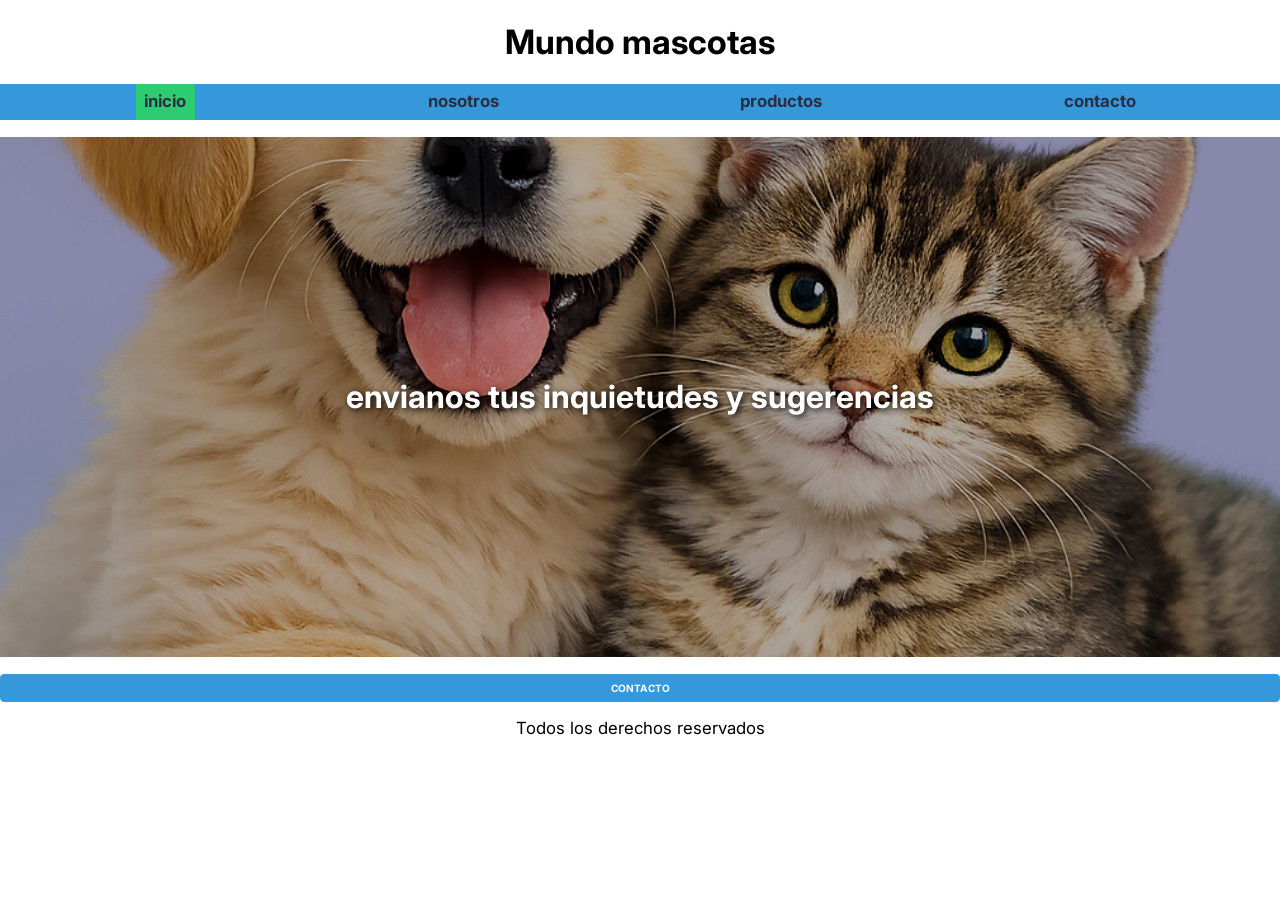
==== contacto.html @ c5df06b5 "inicio proyecto mundo mascotas" ====
<!DOCTYPE html>
<html lang="en">

<head>
    <meta charset="UTF-8">
    <meta name="viewport" content="width=device-width, initial-scale=1.0">
    <title>mundo mascotas</title>
    <link rel="stylesheet" href="css/style.css">
    <link rel="preconnect" href="https://fonts.googleapis.com">
    <link href="https://fonts.googleapis.com/css2?family=Inter:wght@400;700&display=swap" rel="stylesheet">
    <link rel="stylesheet" href="css/normalize.css">
</head>

<body>
    <header>
        <h1 class="titulo">Mundo mascotas</h1>
    </header>
    <div class="nav-bg">

        <nav class="navegacion-principal contenedor">
            <a class="activo" href="index.html">inicio</a>

            <a href="nosotros.html">nosotros </a>
            <a href="productos.html">productos </a>
            <a href="contacto.html">contacto</a>
        </nav>
    </div>
    <section class="hero">
        <div class="contenido-hero">
            <h2>envianos tus inquietudes y sugerencias</h2>
            
    </section>
    <main>
       

    </main>
    <section class="flex alling center">
        <a class="boton" href="#">contacto</a>
    </section>
    <footer>
        <p>Todos los derechos reservados </p>
    </footer>
</body>

</html>
---- css/style.css ----
/* ==========================================
   VARIABLES DE COLOR
========================================== */

:root {
    --Azul: #3498db;
    --Naranja: #f2580c;
    --verde: #2ecc71;
    --Gris: #ecf0f1;
    --GrisOscuro: #2B2D42;
    --Blanco: #ffffff;
    --azulclaro: #7777fa;
    --azulmuyclaro: #c2c2f4;
}





/* ==========================================
   CONFIGURACIÓN GLOBAL
========================================== */

/*
Permite trabajar con rem de una forma más sencilla.

Con font-size: 62.5%:
1 rem equivale aproximadamente a 10 píxeles.
*/

html {
    font-size: 52.5%;
    box-sizing: border-box;
}

/*
Hace que todos los elementos hereden
el modelo de caja definido anteriormente.
*/

*,
*:before,
*:after {
    box-sizing: inherit;
}

body {
    font-size: 2rem;
    font-family: Inter, sans-serif;
    background-image: linear-gradient(to top,
            var(--Blanco) 100%,

        );
}


/* ==========================================
   TIPOGRAFÍA
========================================== */

h1 {
    font-size: 5.8rem;
}

h2 {
    font-size: 3.8rem;
}

h3 {
    font-size: 2.8rem;
}

p,
h1,
h2,
h3 {
    text-align: center;
}


/* ==========================================
   TÍTULO PRINCIPAL
========================================== */

.titulo span {
    display: block;
    font-size: 2rem;
}


/* ==========================================
   CLASES UTILITARIAS
========================================== */

/*
Limita el ancho del contenido y lo centra.
*/

.contenedor {
    max-width: 120rem;
    margin: 0 auto;
}

/*
Clase reutilizable para enlaces y botones.
*/

.boton {
    display: block;
    width: fit-content;
    margin-left: auto;
    margin-right: auto;
    padding: 1rem 3rem;

    background-color: var(--Azul);
    color: var(--Blanco);
    margin-bottom: 1rem;

    border: none;
    border-radius: 0.5rem;
    font-size: 1.2rem;
    font-weight: bold;
    text-align: center;
    text-decoration: none;
    text-transform: uppercase;
}

.boton:hover {
    background-color: var(--verde);
}

/*
En pantallas medianas y grandes,
el botón ocupa solamente el espacio necesario.
*/

@media (min-width: 768px) {
    .boton {
        width: auto;
    }
}

/*
Agrega fondo, bordes redondeados y sombra
al contenido principal.
*/

.sombra {
    padding: 2rem;

    background-color: var(--Blanco);

    border-radius: 1rem;

    box-shadow:
        0 5px 15px rgba(112, 112, 112, 0.48);
}


/* ==========================================
   BARRA DE NAVEGACIÓN
========================================== */

.nav-bg {
    background-color: var(--Azul);
    margin-bottom: 2rem;
}

.navegacion-principal {
    display: flex;
    align-items: center;
    gap: 1.5rem
}

.navegacion-principal a {
    display: block;
    padding: 1rem;

    color: var(--GrisOscuro);
    text-decoration: none;

    font-size: 2rem;
    font-weight: 700;
    text-align: center;
    text-decoration: none;
}

.navegacion-principal a:hover,
.navegacion-principal a.activo {
    background-color: var(--verde);
    color: var(--GrisOscuro);
}

/*
En pantallas medianas y grandes,
los enlaces se muestran horizontalmente.
*/

@media (min-width: 768px) {
    .navegacion-principal {
        flex-direction: row;
        justify-content: space-between;
        align-items: center;
    }
}


/* ==========================================
   BOTÓN DE MODO OSCURO
========================================== */

/*
Por ahora el botón solamente tendrá diseño.

Su funcionamiento se agregará posteriormente
mediante JavaScript.
*/

.btn-modo {
    padding: 1rem 1.5rem;

    background-color: var(--Blanco);
    color: var(--GrisOscuro);

    border: none;
    border-radius: 0.8rem;

    font-size: 1.6rem;
    font-weight: 700;

    cursor: pointer;
}

.btn-modo:hover {
    background-color: var(--verde);
}


/* ==========================================
   SECCIÓN HERO
========================================== */

.hero {
    height: 62rem;
    margin-bottom: 2rem;

    background-image: url("../img/perro-gato.png");
    background-repeat: no-repeat;
    background-position: center;
    background-size: cover;
    background-color: var(--azulmuyclaro);
    position: relative;
    text-align: center;

    padding: 5rem 2rem;
    text-align: center;
}

/*
Capa oscura ubicada encima de la imagen.
*/

.contenido-hero {
    top: 0;
    left: 0;
    width: 100%;
    height: 100%;

    position: absolute;

    display: flex;
    flex-direction: column;
    justify-content: center;
    align-items: center;

    background-color: rgba(0, 0, 0, 0.30);
}

.contenido-hero h2,
.contenido-hero h2,
.contenido-hero p,
.ubicacion-hero {
    color: var(--Blanco);
    text-shadow: 2px 2px 6px rgba(0, 0, 0, 0.9);
}


/* ==========================================
   UBICACIÓN
========================================== */

/*
Organiza el ícono y el nombre de la ubicación
en una misma fila.
*/

.ubicacion {
    display: flex;
    align-items: center;
    gap: 1rem;
}


/* ==========================================
   SERVICIOS
========================================== */
.TituloServicios {
    text-align: center;
    margin-top: 3rem;
    margin-bottom: 3rem;
    COLOR: var(--Azul);
}

.servicios-grid {
    display: grid;
    grid-template-columns: repeat(3, 1fr);
    gap: 2rem;
    margin-top: 3rem;
    margin-bottom: 3rem;
    padding: 0rem;

}

.servicio {
    display: flex;
    flex-direction: column;
    align-items: center;
    justify-content: flex-start;
    background-color: var(--blanco);
    padding: 2.5rem 2rem;
    border-radius: 1rem;
    text-align: center;
}

.servicio h2 {
    font-size: 2.5rem;
    margin-bottom: 1rem;
    text-transform: uppercase;
}

.servicio h3 {
    font-size: 1.5rem;
    margin-bottom: 1rem;
    font-weight: 500;
}

.servicio p {
    font-size: 1.3rem;
    line-height: 1.5;
    color: var(--GrisOscuro);
}

@media (max-width: 768px) {
    .servicios-grid {
        grid-template-columns: 1fr;
    }
}

/*
Contenedor circular de cada ícono.
*/

.servicio .iconos {
    width: 15rem;
    height: 15rem;

    display: flex;
    justify-content: center;
    align-items: center;

    background-color: var(--Verde);

    border-radius: 50%;
}

/*
En pantallas medianas y grandes,
los tres servicios se organizan en columnas.
*/

@media (min-width: 768px) {
    .servicios {
        display: grid;
        grid-template-columns: repeat(3, 1fr);
        column-gap: 1rem;
    }
}


/* ==========================================
   FORMULARIO
========================================== */

.formulario {
    width: min(60rem, 100%);
    margin: 0 auto;
    padding: 2rem;

    background-color: var(--GrisOscuro);

    border-radius: 1rem;
}

/*
Elimina el borde predeterminado del fieldset.
*/

.formulario fieldset {
    border: none;
}

/*
Título interno del formulario.
*/

.formulario legend {
    margin-bottom: 2rem;

    color: var(--VerdeMenta);

    font-size: 1.8rem;
    font-weight: 700;
    text-align: center;
    text-transform: uppercase;
}


/* ==========================================
   CAMPOS DEL FORMULARIO
========================================== */

.campo {
    margin-bottom: 1rem;
}

.campo label {
    display: block;
    margin-bottom: 0.5rem;

    color: var(--Blanco);

    font-weight: bold;
}

.input-text {
    width: 100%;
    padding: 1.5rem;

    border: none;
    border-radius: 0.5rem;

    font-family: Inter, sans-serif;
    font-size: 1.6rem;
}

/*
Define una altura inicial para el área
en la que se escribe el mensaje.
*/

.campo textarea {
    height: 20rem;
    resize: vertical;
}


/* ==========================================
   ORGANIZACIÓN RESPONSIVE DEL FORMULARIO
========================================== */

/*
En pantallas medianas y grandes:

- Nombre y teléfono aparecen en dos columnas.
- Correo y mensaje ocupan todo el ancho.
*/

@media (min-width: 768px) {
    .contenedor-campos {
        display: grid;
        grid-template-columns: repeat(2, 1fr);
        column-gap: 1rem;
    }

    .campo:nth-child(3),
    .campo:nth-child(4) {
        grid-column: 1 / 3;
    }
}


/* ==========================================
   BOTÓN DEL FORMULARIO
========================================== */

.formulario input[type="submit"] {
    display: block;
    margin-left: auto;
}


/* ==========================================
   PIE DE PÁGINA
========================================== */

.footer {
    margin-top: 2rem;
    padding: 2rem 0;

    text-align: center;
}

.footer p {
    margin: 0;
}
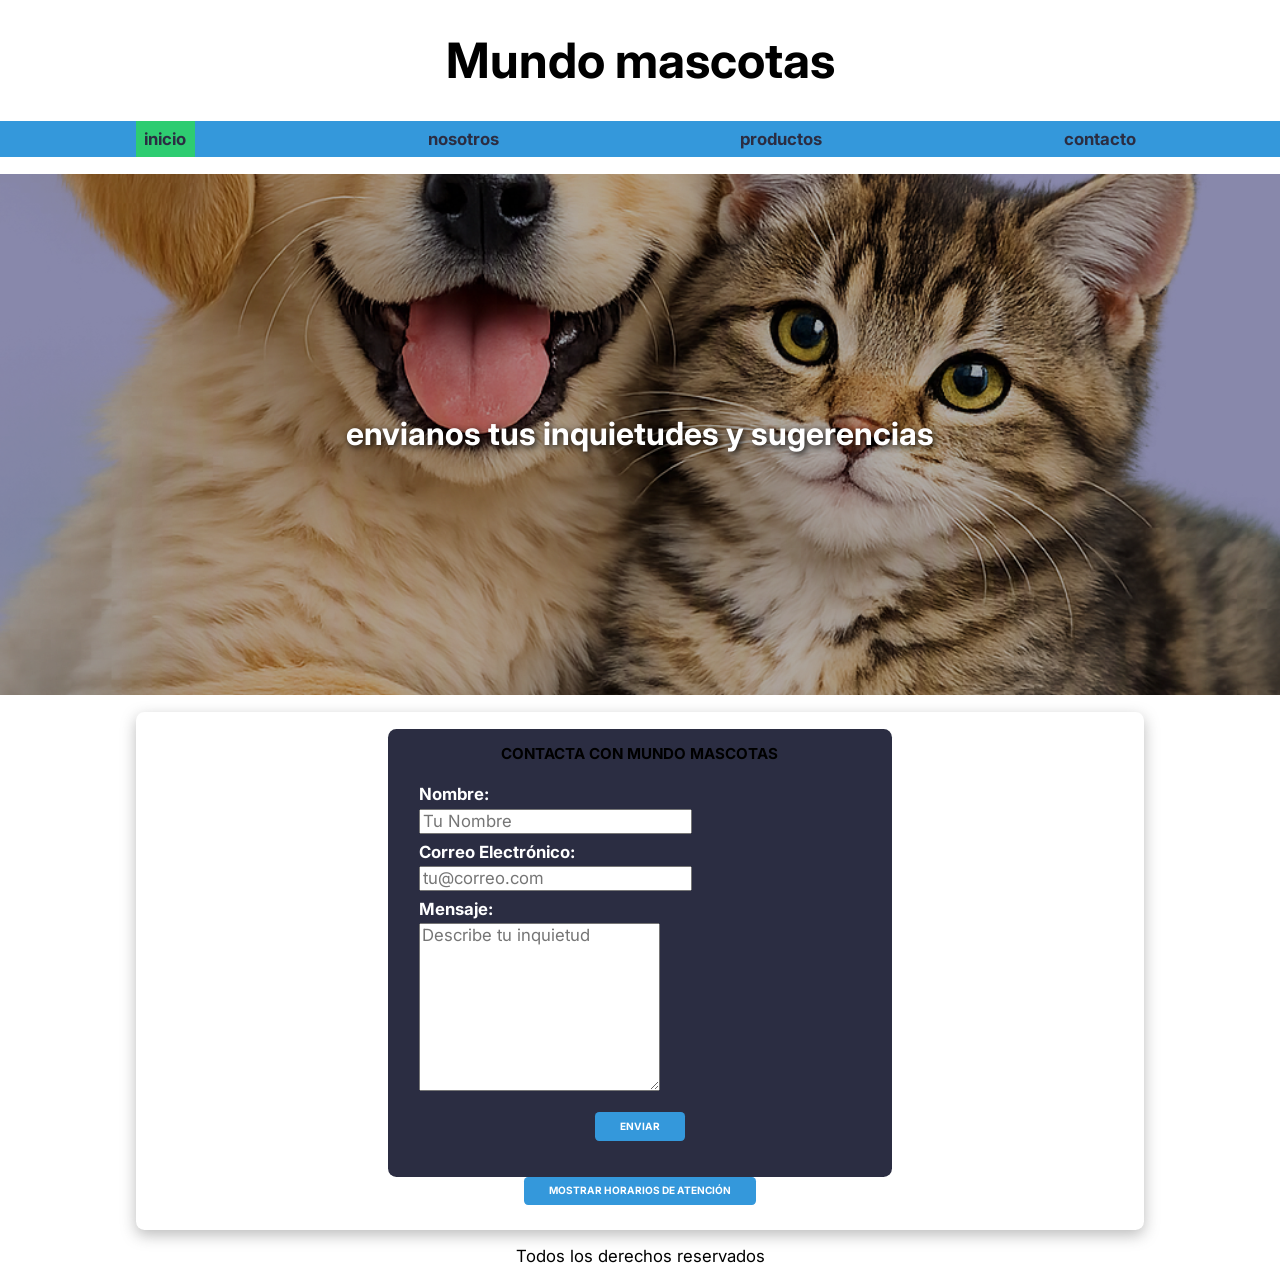
==== commit e6ce7226: "Add files via upload" ====
--- a/contacto.html
+++ b/contacto.html
@@ -1,45 +1,84 @@
-<!DOCTYPE html>
-<html lang="en">
-
-<head>
-    <meta charset="UTF-8">
-    <meta name="viewport" content="width=device-width, initial-scale=1.0">
-    <title>mundo mascotas</title>
-    <link rel="stylesheet" href="css/style.css">
-    <link rel="preconnect" href="https://fonts.googleapis.com">
-    <link href="https://fonts.googleapis.com/css2?family=Inter:wght@400;700&display=swap" rel="stylesheet">
-    <link rel="stylesheet" href="css/normalize.css">
-</head>
-
-<body>
-    <header>
-        <h1 class="titulo">Mundo mascotas</h1>
-    </header>
-    <div class="nav-bg">
-
-        <nav class="navegacion-principal contenedor">
-            <a class="activo" href="index.html">inicio</a>
-
-            <a href="nosotros.html">nosotros </a>
-            <a href="productos.html">productos </a>
-            <a href="contacto.html">contacto</a>
-        </nav>
-    </div>
-    <section class="hero">
-        <div class="contenido-hero">
-            <h2>envianos tus inquietudes y sugerencias</h2>
-            
-    </section>
-    <main>
-       
-
-    </main>
-    <section class="flex alling center">
-        <a class="boton" href="#">contacto</a>
-    </section>
-    <footer>
-        <p>Todos los derechos reservados </p>
-    </footer>
-</body>
-
+<!DOCTYPE html>
+<html lang="es">
+
+<head>
+    <meta charset="UTF-8">
+    <meta name="viewport" content="width=device-width, initial-scale=1.0">
+    <title>Mundo Mascotas</title>
+    <link rel="stylesheet" href="css/normalize.css">
+    <link rel="stylesheet" href="css/style.css">
+    <link rel="preconnect" href="https://fonts.googleapis.com">
+    <link href="https://fonts.googleapis.com/css2?family=Inter:wght@400;700&display=swap" rel="stylesheet">
+</head>
+
+<body>
+    <header>
+        <h1 class="titulo">Mundo mascotas</h1>
+    </header>
+
+    <div class="nav-bg">
+        <nav class="navegacion-principal contenedor">
+            <a class="activo" href="index.html">inicio</a>
+            <a href="nosotros.html">nosotros</a>
+            <a href="productos.html">productos</a>
+            <a href="contacto.html">contacto</a>
+        </nav>
+    </div>
+
+    <section class="hero">
+        <div class="contenido-hero">
+            <h2>envianos tus inquietudes y sugerencias</h2>
+        </div>
+    </section>
+
+    <main class="contenedor sombra">
+
+        <form id="formulario-contacto" class="formulario">
+            <fieldset>
+                <legend>Contacta con Mundo Mascotas</legend>
+
+                <div class="campo">
+                    <label for="nombre">Nombre:</label>
+                    <input type="text" id="nombre" name="nombre" placeholder="Tu Nombre">
+                </div>
+
+                <div class="campo">
+                    <label for="email">Correo Electrónico:</label>
+                    <input type="email" id="email" name="email" placeholder="tu@correo.com">
+                </div>
+
+                <div class="campo">
+                    <label for="mensaje">Mensaje:</label>
+                    <textarea id="mensaje" name="mensaje" placeholder="Describe tu inquietud"></textarea>
+                </div>
+
+                <p id="mensaje-error" class="error"></p>
+
+                <div class="alinear-derecha flex">
+                    <input class="boton" type="submit" value="Enviar">
+                </div>
+            </fieldset>
+        </form>
+
+
+        <section class="seccion-interactiva">
+            <button id="btn-horarios" class="boton" type="button">Mostrar Horarios de Atención</button>
+
+            <div id="contenido-horarios" class="info-oculta" style="display: none;">
+                <h3>Horarios de Atención</h3>
+                <p><strong>Lunes a Viernes:</strong> 8:00 AM - 6:00 PM</p>
+                <p><strong>Sábados:</strong> 9:00 AM - 2:00 PM</p>
+                <p><strong>Domingos y Festivos:</strong> Cerrado</p>
+            </div>
+        </section>
+    </main>
+
+    <footer>
+        <p>Todos los derechos reservados</p>
+    </footer>
+
+
+    <script src="js/app.js"></script>
+</body>
+
 </html>
